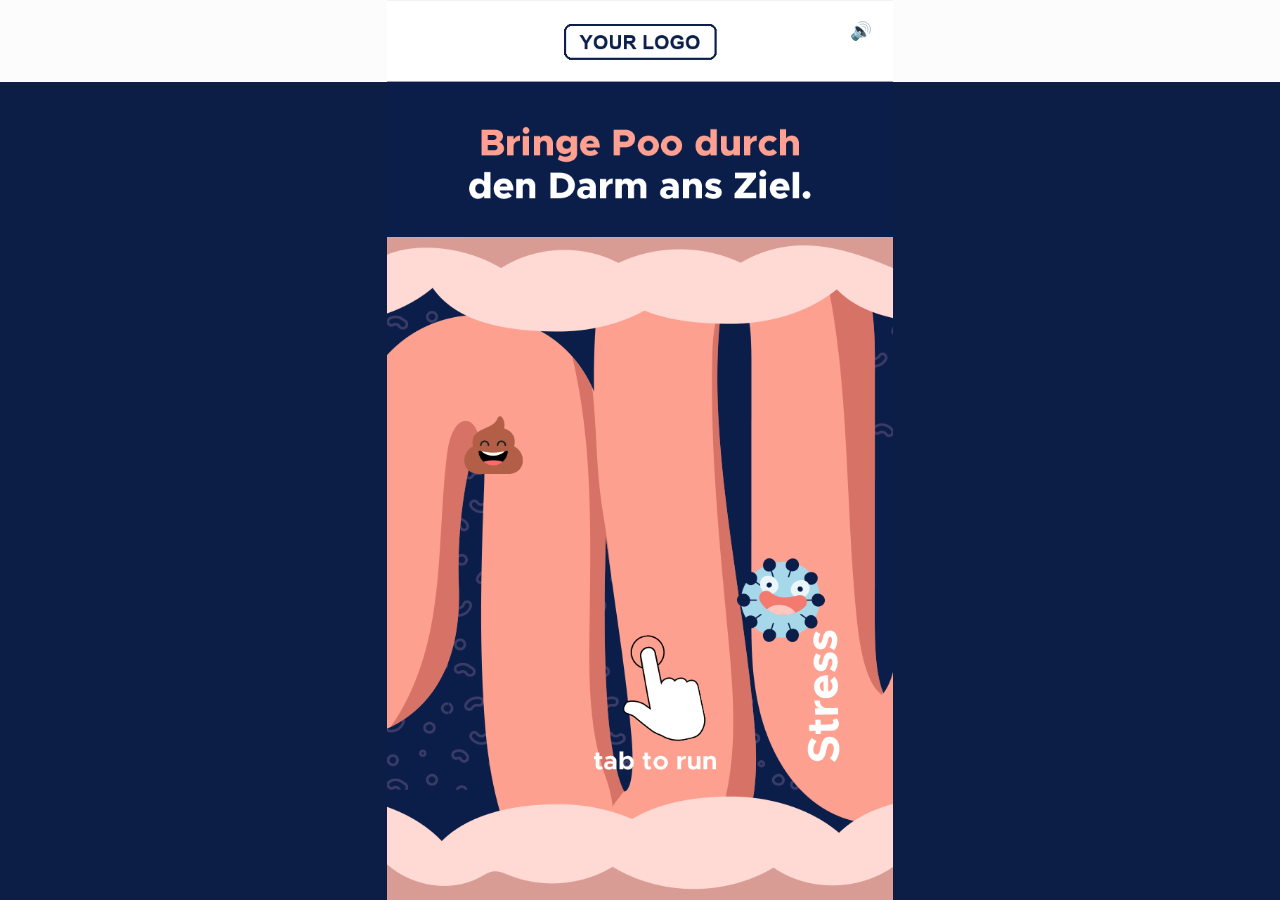
==== variant-a-game/index.html @ 0d41cc31 "Add first playable Gut Run creative" ====
<!doctype html>
<html lang="de">
<head>
  <meta charset="utf-8">
  <meta name="viewport" content="width=device-width, initial-scale=1">
  <title>Gut Run</title>
  <link rel="stylesheet" href="gut-run.css">
  <script src="gut-run.js" defer></script>
</head>
<body>
  <main class="stage" aria-label="Gut Run" data-state="loading">
    <canvas id="playfield" width="720" height="1280" tabindex="-1"
      aria-label="Spielfeld. Tippen oder die Leertaste drücken, um zu springen."></canvas>
    <img class="layer logo" src="assets/logo.png" alt="Your Logo">
    <img class="layer tutorial" src="assets/01_game/tut.png" alt="Bringe Poo durch den Darm ans Ziel.">

    <p id="status" class="status" role="status">Gut Run wird geladen …</p>
    <button id="start" class="start" type="button" hidden>
      <img src="assets/gesture.png" alt="Tippen, um Gut Run zu starten">
    </button>

    <section id="failed" class="endcard" aria-label="Lauf beendet" hidden>
      <img class="layer" src="assets/02_endcard/fail/bubble.png" alt="">
      <img class="layer" src="assets/02_endcard/fail/bac1.png" alt="">
      <img class="layer" src="assets/02_endcard/fail/bac2.png" alt="">
      <img class="layer" src="assets/02_endcard/fail/bac3.png" alt="">
      <img class="layer" src="assets/02_endcard/fail/bac4.png" alt="">
      <img class="layer" src="assets/02_endcard/fail/bac5.png" alt="">
      <img class="layer" src="assets/02_endcard/fail/sad.png" alt="">
      <img class="layer" src="assets/02_endcard/fail/hl.png"
        alt="Poo, das tat weh! Erfahre jetzt, was deinem Darm guttut.">
      <a class="image-control fail-cta clickout" target="_blank" rel="noopener">
        <img src="assets/02_endcard/fail/cta.png" alt="Jetzt informieren!">
      </a>
      <button id="replay" class="image-control replay" type="button">
        <img src="assets/02_endcard/fail/replay.png" alt="Nochmal spielen">
      </button>
    </section>

    <section id="won" class="endcard" aria-label="Ziel erreicht" hidden>
      <img class="layer" src="assets/02_endcard/win/bubble.png" alt="">
      <img class="layer" src="assets/02_endcard/win/happy.png" alt="">
      <img class="layer" src="assets/02_endcard/win/konfetti.png" alt="">
      <img class="layer" src="assets/02_endcard/win/hl.png"
        alt="Poo, tut das gut! Wenn du weißt, was dein Darm braucht.">
      <a class="image-control win-cta clickout" target="_blank" rel="noopener">
        <img src="assets/02_endcard/win/cta.png" alt="Jetzt mehr erfahren">
      </a>
    </section>

    <button id="mute" class="mute" type="button" aria-label="Ton stummschalten" aria-pressed="false" hidden>
      <span aria-hidden="true">🔊</span>
    </button>
  </main>
</body>
</html>
---- variant-a-game/gut-run.css ----
:root {
  --navy: #0c1e46;
  --paper: #fcfcfc;
  --stage-width: min(100vw, 56.25vh);
  --stage-height: calc(var(--stage-width) * 16 / 9);
  --header-bottom: calc((100vh - var(--stage-height)) / 2 + var(--stage-width) * 58 / 360);
}

@supports (height: 100dvh) {
  :root {
    --stage-width: min(100vw, 56.25dvh);
    --header-bottom: calc((100dvh - var(--stage-height)) / 2 + var(--stage-width) * 58 / 360);
  }
}

body {
  margin: 0;
  height: 100vh;
  height: 100dvh;
  display: grid;
  place-items: center;
  background: linear-gradient(var(--paper) var(--header-bottom), var(--navy) var(--header-bottom));
  font-family: system-ui, sans-serif;
}

.stage {
  position: relative;
  width: var(--stage-width);
  height: var(--stage-height);
  overflow: hidden;
  background: var(--navy) url("assets/bg.jpg") center / 100% 100%;
}

.layer,
#playfield,
.endcard,
.start {
  position: absolute;
  inset: 0;
  width: 100%;
  height: 100%;
}

.layer { pointer-events: none; }
.logo { z-index: 1; }
.tutorial { visibility: hidden; }
.stage:is([data-state="ready"], [data-state="playing"]) .tutorial { visibility: visible; }

#playfield,
.start {
  touch-action: manipulation;
  user-select: none;
}

button {
  border: 0;
  padding: 0;
  background: transparent;
  font: inherit;
  cursor: pointer;
}

.start img {
  position: absolute;
  left: 41%;
  top: 70.5%;
  width: 24.03%;
}

.image-control {
  position: absolute;
  display: block;
  line-height: 0;
}

.image-control img { width: 100%; }
.fail-cta { left: 10.69%; top: 75.39%; width: 51.67%; }
.replay { left: 10.69%; top: 84.14%; width: 51.53%; }
.win-cta { left: 7.5%; top: 87.5%; width: 59.44%; }

.mute {
  position: absolute;
  z-index: 2;
  top: 1%;
  right: 2%;
  width: 44px;
  height: 44px;
  border-radius: 50%;
  color: var(--navy);
  font-size: 1.1rem;
}

.status {
  position: absolute;
  top: 44%;
  width: 100%;
  color: white;
  text-align: center;
}

:is(button, a):focus-visible { outline: 3px solid #ff9f8f; }
.start:focus-visible { outline-offset: -4px; }
#playfield:focus { outline: none; }
[hidden] { display: none; }
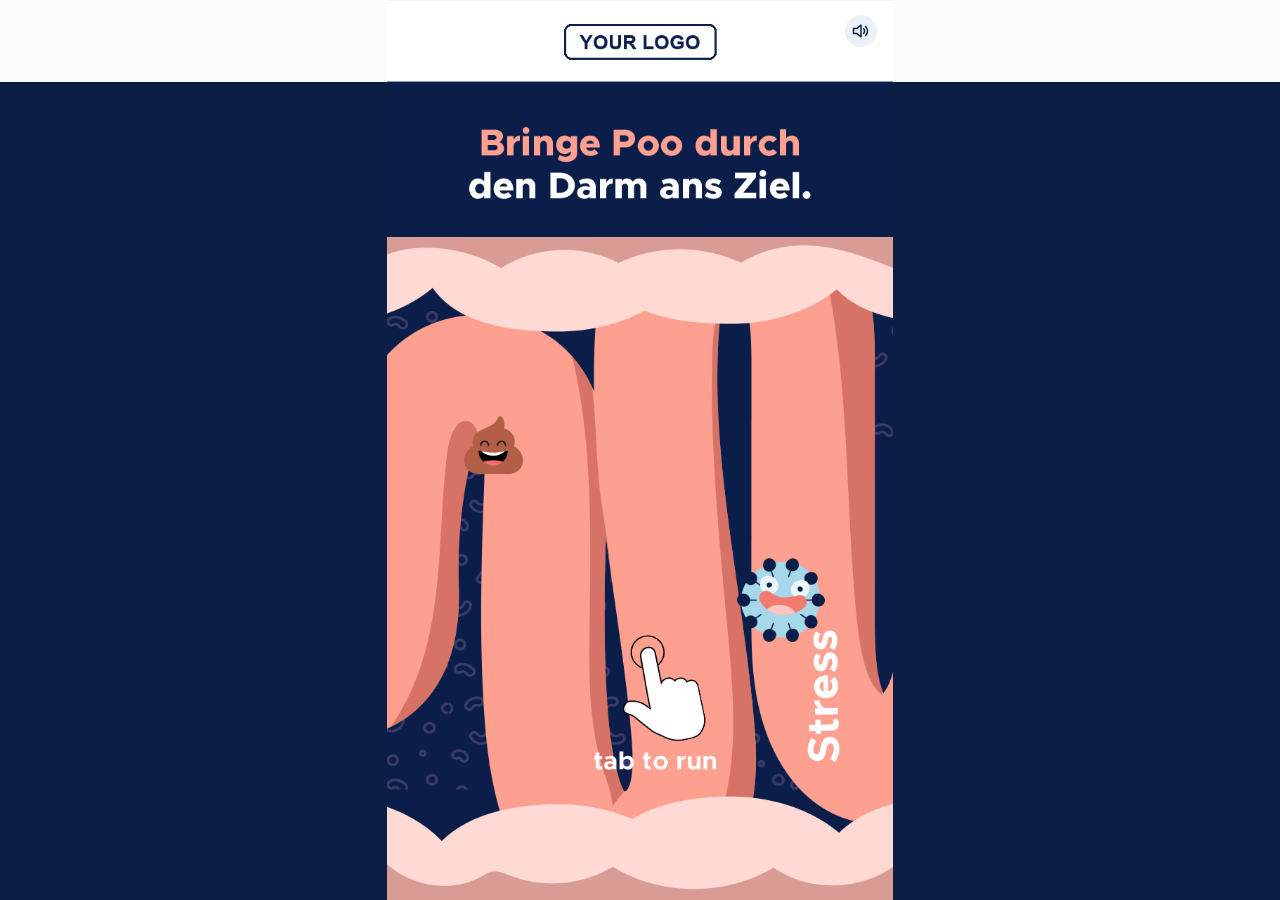
==== commit 5e468c26: "Polish Gut Run intro, endcards, and replay" ====
--- a/variant-a-game/index.html
+++ b/variant-a-game/index.html
@@ -20,14 +20,16 @@
     </button>
 
     <section id="failed" class="endcard" aria-label="Lauf beendet" hidden>
-      <img class="layer" src="assets/02_endcard/fail/bubble.png" alt="">
-      <img class="layer" src="assets/02_endcard/fail/bac1.png" alt="">
-      <img class="layer" src="assets/02_endcard/fail/bac2.png" alt="">
-      <img class="layer" src="assets/02_endcard/fail/bac3.png" alt="">
-      <img class="layer" src="assets/02_endcard/fail/bac4.png" alt="">
-      <img class="layer" src="assets/02_endcard/fail/bac5.png" alt="">
-      <img class="layer" src="assets/02_endcard/fail/sad.png" alt="">
-      <img class="layer" src="assets/02_endcard/fail/hl.png"
+      <img class="layer endcard-bubble" src="assets/02_endcard/fail/bubble.png" alt="">
+      <div class="layer endcard-bacteria" aria-hidden="true">
+        <img class="layer" src="assets/02_endcard/fail/bac1.png" alt="">
+        <img class="layer" src="assets/02_endcard/fail/bac2.png" alt="">
+        <img class="layer" src="assets/02_endcard/fail/bac3.png" alt="">
+        <img class="layer" src="assets/02_endcard/fail/bac4.png" alt="">
+        <img class="layer" src="assets/02_endcard/fail/bac5.png" alt="">
+      </div>
+      <img class="layer endcard-character" src="assets/02_endcard/fail/sad.png" alt="">
+      <img class="layer endcard-headline" src="assets/02_endcard/fail/hl.png"
         alt="Poo, das tat weh! Erfahre jetzt, was deinem Darm guttut.">
       <a class="image-control fail-cta clickout" target="_blank" rel="noopener">
         <img src="assets/02_endcard/fail/cta.png" alt="Jetzt informieren!">
@@ -38,10 +40,10 @@
     </section>
 
     <section id="won" class="endcard" aria-label="Ziel erreicht" hidden>
-      <img class="layer" src="assets/02_endcard/win/bubble.png" alt="">
-      <img class="layer" src="assets/02_endcard/win/happy.png" alt="">
-      <img class="layer" src="assets/02_endcard/win/konfetti.png" alt="">
-      <img class="layer" src="assets/02_endcard/win/hl.png"
+      <img class="layer endcard-bubble" src="assets/02_endcard/win/bubble.png" alt="">
+      <img class="layer endcard-character" src="assets/02_endcard/win/happy.png" alt="">
+      <img class="layer endcard-confetti" src="assets/02_endcard/win/konfetti.png" alt="">
+      <img class="layer endcard-headline" src="assets/02_endcard/win/hl.png"
         alt="Poo, tut das gut! Wenn du weißt, was dein Darm braucht.">
       <a class="image-control win-cta clickout" target="_blank" rel="noopener">
         <img src="assets/02_endcard/win/cta.png" alt="Jetzt mehr erfahren">
@@ -49,7 +51,12 @@
     </section>
 
     <button id="mute" class="mute" type="button" aria-label="Ton stummschalten" aria-pressed="false" hidden>
-      <span aria-hidden="true">🔊</span>
+      <svg viewBox="0 0 24 24" fill="none" stroke="currentColor" stroke-width="1.75"
+        stroke-linecap="round" stroke-linejoin="round" aria-hidden="true" focusable="false">
+        <path d="M3 9h4l5-4v14l-5-4H3z" />
+        <path class="sound-on" d="M15 9a4.2 4.2 0 0 1 0 6m2.5-8.5a7.7 7.7 0 0 1 0 11" />
+        <path class="sound-off" d="M16 10l4 4m0-4-4 4" />
+      </svg>
     </button>
   </main>
 </body>
--- a/variant-a-game/gut-run.css
+++ b/variant-a-game/gut-run.css
@@ -83,12 +83,25 @@
   z-index: 2;
   top: 1%;
   right: 2%;
+  display: grid;
+  place-items: center;
   width: 44px;
   height: 44px;
   border-radius: 50%;
   color: var(--navy);
-  font-size: 1.1rem;
 }
+
+.mute svg {
+  box-sizing: border-box;
+  width: 32px;
+  height: 32px;
+  padding: 6px;
+  border-radius: 50%;
+  background: #ecf1f8;
+}
+
+.mute[aria-pressed="false"] .sound-off,
+.mute[aria-pressed="true"] .sound-on { display: none; }
 
 .status {
   position: absolute;
@@ -102,3 +115,59 @@
 .start:focus-visible { outline-offset: -4px; }
 #playfield:focus { outline: none; }
 [hidden] { display: none; }
+
+@media (prefers-reduced-motion: no-preference) {
+  .stage {
+    --ease-out: cubic-bezier(0.22, 1, 0.36, 1);
+  }
+
+  .stage:is([data-state="ready"], [data-state="playing"]) .tutorial {
+    animation: rise-in 500ms var(--ease-out) both;
+  }
+
+  .start img {
+    transform-origin: center 60%;
+    animation: tap-prompt 1.25s ease-in-out 180ms infinite;
+  }
+
+  .endcard-bubble { animation: fade-in 300ms ease-out both; }
+  .endcard-bacteria { animation: rise-in 500ms var(--ease-out) 80ms both; }
+  .endcard-headline { animation: rise-in 430ms var(--ease-out) 210ms both; }
+
+  .endcard-character {
+    animation: character-settle 520ms var(--ease-out) 50ms both;
+  }
+
+  #failed .endcard-character { transform-origin: 50% 38%; }
+  #won .endcard-character { transform-origin: 50% 57%; }
+
+  .endcard-confetti {
+    transform-origin: 0 17%;
+    animation: confetti-reveal 550ms var(--ease-out) 100ms both;
+  }
+
+  @keyframes fade-in {
+    from { opacity: 0; }
+    to { opacity: 1; }
+  }
+
+  @keyframes rise-in {
+    from { opacity: 0; transform: translateY(1.5%); }
+    to { opacity: 1; transform: translateY(0); }
+  }
+
+  @keyframes tap-prompt {
+    45% { transform: translateY(5%) scale(0.96); }
+  }
+
+  @keyframes character-settle {
+    from { opacity: 0; transform: translateY(2%) scale(0.9); }
+    65% { opacity: 1; transform: translateY(-0.3%) scale(1.025); }
+    to { opacity: 1; transform: translateY(0) scale(1); }
+  }
+
+  @keyframes confetti-reveal {
+    from { opacity: 0; transform: scale(0.88); }
+    to { opacity: 1; transform: scale(1); }
+  }
+}
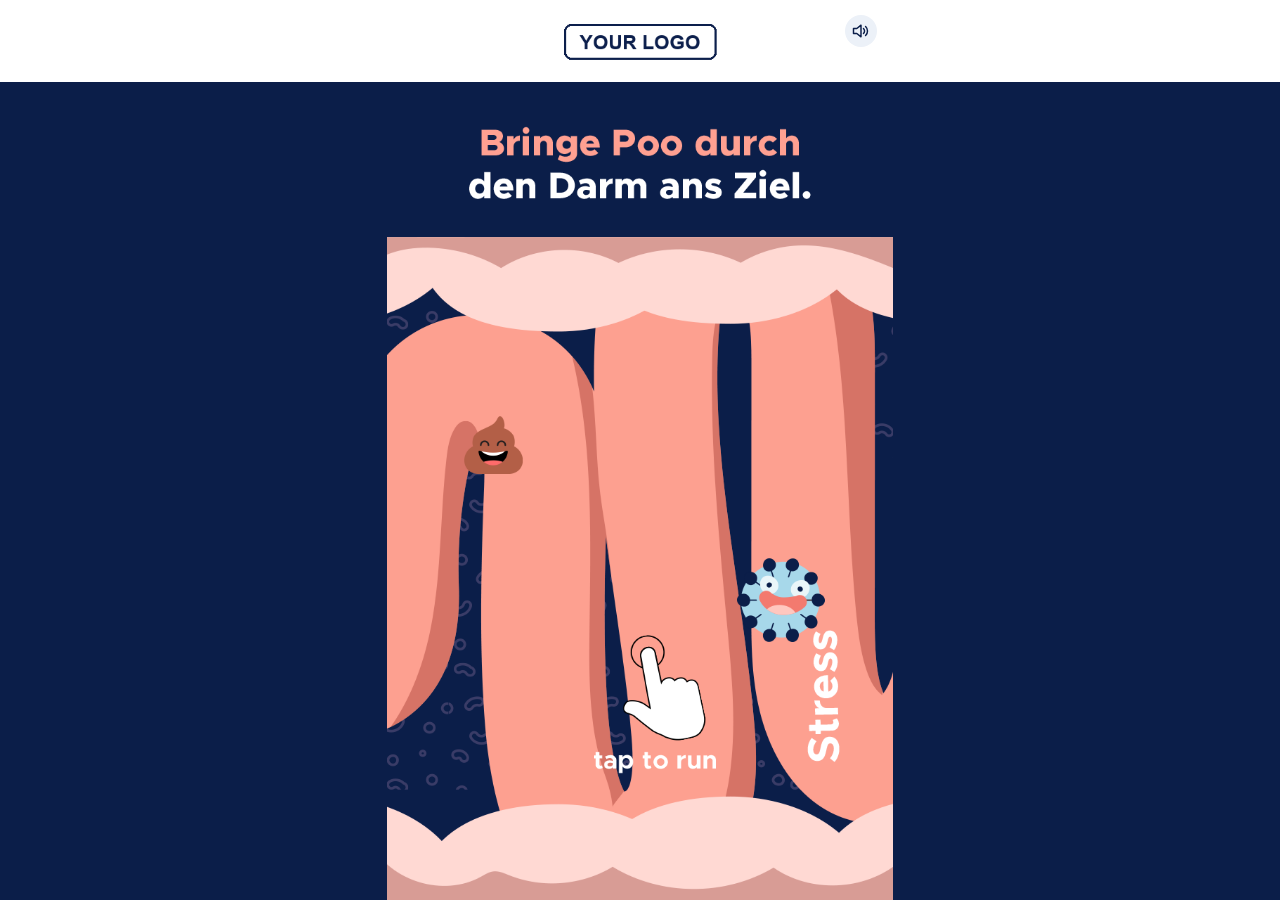
==== commit 91fa0b31: "Fixed tap cue and responsiveness on taller phones" ====
--- a/variant-a-game/index.html
+++ b/variant-a-game/index.html
@@ -7,8 +7,8 @@
   <link rel="stylesheet" href="gut-run.css">
   <script src="gut-run.js" defer></script>
 </head>
-<body>
-  <main class="stage" aria-label="Gut Run" data-state="loading">
+<body data-state="loading">
+  <main class="stage" aria-label="Gut Run">
     <canvas id="playfield" width="720" height="1280" tabindex="-1"
       aria-label="Spielfeld. Tippen oder die Leertaste drücken, um zu springen."></canvas>
     <img class="layer logo" src="assets/logo.png" alt="Your Logo">
--- a/variant-a-game/gut-run.css
+++ b/variant-a-game/gut-run.css
@@ -1,34 +1,47 @@
 :root {
-  --navy: #0c1e46;
-  --paper: #fcfcfc;
-  --stage-width: min(100vw, 56.25vh);
+  --navy: #0b1e49;
+  --paper: #fff;
+  --viewport-height: 100vh;
+  --stage-width: min(100vw, var(--viewport-height) * 9 / 16);
   --stage-height: calc(var(--stage-width) * 16 / 9);
-  --header-bottom: calc((100vh - var(--stage-height)) / 2 + var(--stage-width) * 58 / 360);
+  --stage-inset: calc((var(--viewport-height) - var(--stage-height)) / 2);
+  --stage-bottom: calc(var(--viewport-height) - var(--stage-inset));
+  --header-bottom: calc(var(--stage-inset) + var(--stage-width) * 58 / 360);
 }
 
 @supports (height: 100dvh) {
-  :root {
-    --stage-width: min(100vw, 56.25dvh);
-    --header-bottom: calc((100dvh - var(--stage-height)) / 2 + var(--stage-width) * 58 / 360);
-  }
+  :root { --viewport-height: 100dvh; }
 }
 
 body {
+  --footer-color: var(--navy);
   margin: 0;
-  height: 100vh;
-  height: 100dvh;
+  height: var(--viewport-height);
   display: grid;
   place-items: center;
-  background: linear-gradient(var(--paper) var(--header-bottom), var(--navy) var(--header-bottom));
+  background: linear-gradient(
+    var(--paper) var(--header-bottom),
+    var(--navy) var(--header-bottom) var(--stage-bottom),
+    var(--footer-color) var(--stage-bottom)
+  );
   font-family: system-ui, sans-serif;
 }
+
+body:is([data-state="ready"], [data-state="playing"]) {
+  --footer-color: #d89c95;
+  touch-action: manipulation;
+}
+
+body[data-state="ready"] { cursor: pointer; }
 
 .stage {
   position: relative;
   width: var(--stage-width);
   height: var(--stage-height);
   overflow: hidden;
-  background: var(--navy) url("assets/bg.jpg") center / 100% 100%;
+  background:
+    linear-gradient(var(--paper) 9.0625%, transparent 9.0625%),
+    var(--navy) url("assets/bg.jpg") center / 100% 100%;
 }
 
 .layer,
@@ -44,11 +57,10 @@
 .layer { pointer-events: none; }
 .logo { z-index: 1; }
 .tutorial { visibility: hidden; }
-.stage:is([data-state="ready"], [data-state="playing"]) .tutorial { visibility: visible; }
+:is([data-state="ready"], [data-state="playing"]) .tutorial { visibility: visible; }
 
 #playfield,
 .start {
-  touch-action: manipulation;
   user-select: none;
 }
 
@@ -121,7 +133,7 @@
     --ease-out: cubic-bezier(0.22, 1, 0.36, 1);
   }
 
-  .stage:is([data-state="ready"], [data-state="playing"]) .tutorial {
+  :is([data-state="ready"], [data-state="playing"]) .tutorial {
     animation: rise-in 500ms var(--ease-out) both;
   }
 
